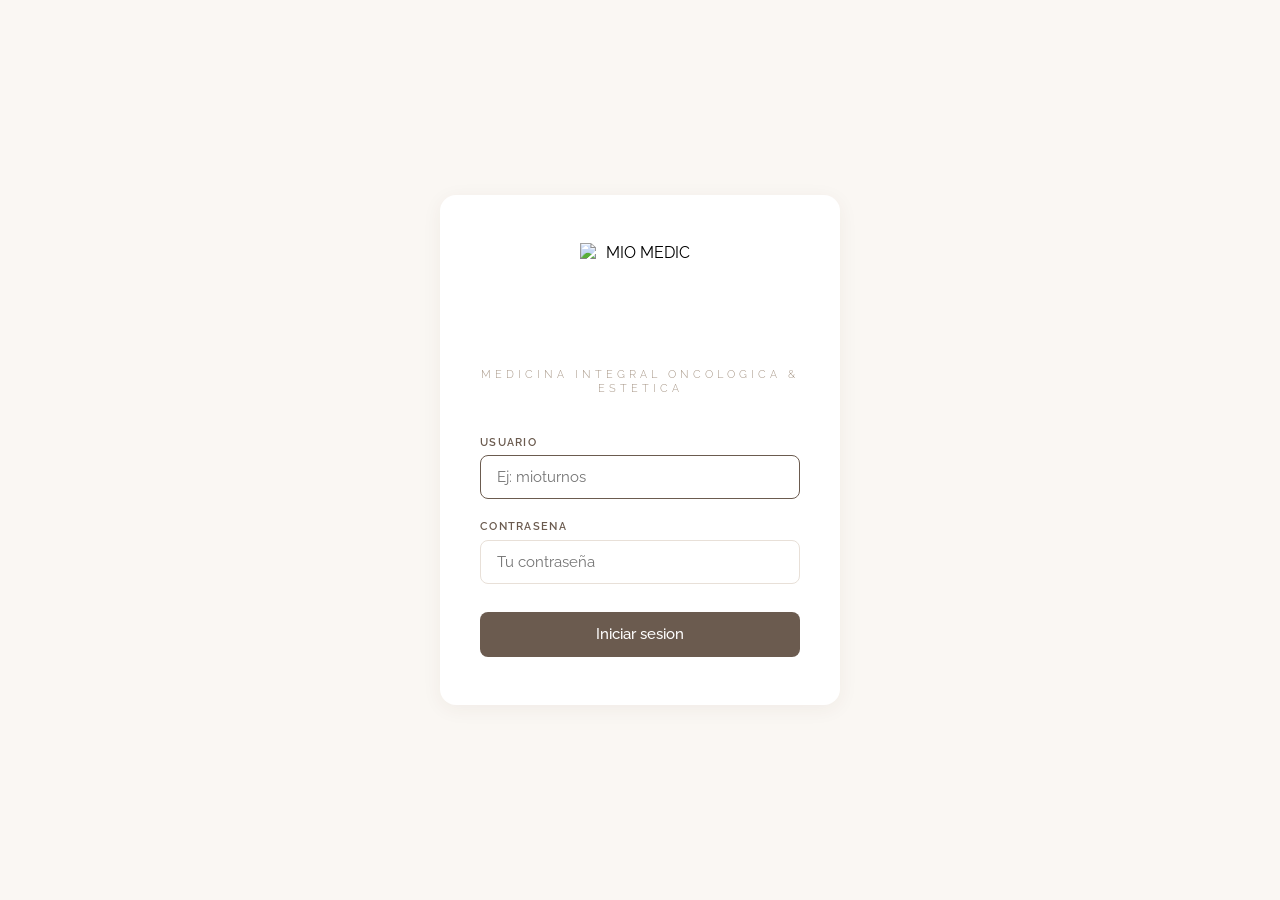
==== frontend/login.html @ 312e315e "feat(ui): Sprint 1 — bloqueadores de accesibilidad, seguridad y UX Fixes críticos derivados del anál" ====
<!DOCTYPE html>
<html lang="es">
<head>
  <meta charset="UTF-8"/>
  <meta name="viewport" content="width=device-width, initial-scale=1.0"/>
  <meta name="theme-color" content="#FAF7F3"/>
  <title>MIO MEDIC — Iniciar sesion</title>
  <link rel="preconnect" href="https://fonts.googleapis.com">
  <link rel="stylesheet" href="https://fonts.googleapis.com/css2?family=Raleway:wght@200;300;400;500;600;700&display=swap">
  <style>
    *, *::before, *::after { box-sizing: border-box; margin: 0; padding: 0; }
    body {
      font-family: 'Raleway', sans-serif;
      background: #FAF7F3;
      min-height: 100vh;
      display: flex;
      align-items: center;
      justify-content: center;
    }
    .login-card {
      background: #fff;
      border-radius: 16px;
      box-shadow: 0 4px 20px rgba(80,55,40,.06);
      padding: 3rem 2.5rem;
      width: 100%;
      max-width: 400px;
      text-align: center;
    }
    .login-logo {
      width: 120px; height: 120px;
      margin: 0 auto .25rem;
      object-fit: contain;
      display: block;
    }
    .login-subtitle {
      font-size: .7rem;
      font-weight: 300;
      letter-spacing: .25rem;
      color: #A89888;
      text-transform: uppercase;
      margin-bottom: 2.5rem;
    }
    .form-group {
      margin-bottom: 1.25rem;
      text-align: left;
    }
    .form-group label {
      display: block;
      font-size: .7rem;
      font-weight: 600;
      letter-spacing: .08rem;
      text-transform: uppercase;
      color: #6B5B4F;
      margin-bottom: .4rem;
    }
    .form-group input {
      width: 100%;
      padding: .75rem 1rem;
      border: 1px solid #E8E0D8;
      border-radius: 8px;
      font-family: inherit;
      font-size: .95rem;
      outline: none;
      transition: border-color .2s;
    }
    .form-group input:focus {
      border-color: #6B5B4F;
    }
    .btn-login {
      width: 100%;
      padding: .85rem;
      background: #6B5B4F;
      color: #fff;
      border: none;
      border-radius: 8px;
      font-family: inherit;
      font-size: .95rem;
      font-weight: 500;
      cursor: pointer;
      margin-top: .5rem;
      transition: background .2s;
    }
    .btn-login:hover { background: #5A4A3E; }
    .error-msg {
      color: #c0392b;
      font-size: .8rem;
      margin-top: 1rem;
      display: none;
    }
  </style>
</head>
<body>
  <div class="login-card">
    <img class="login-logo" src="/static/img/logo.png" alt="MIO MEDIC" width="120" height="120"/>
    <div class="login-subtitle">Medicina Integral Oncologica & Estetica</div>
    <form id="login-form">
      <div class="form-group">
        <label>Usuario</label>
        <input type="text" id="username" autocomplete="username" placeholder="Ej: mioturnos" autofocus/>
      </div>
      <div class="form-group">
        <label>Contrasena</label>
        <input type="password" id="password" autocomplete="current-password" placeholder="Tu contraseña"/>
      </div>
      <div class="form-group" id="totp-group" style="display:none;">
        <label>Codigo de verificacion (2FA)</label>
        <input type="text" id="totp_code" inputmode="numeric" pattern="[0-9]*" maxlength="6" autocomplete="one-time-code" placeholder="6 digitos"/>
      </div>
      <button type="submit" class="btn-login">Iniciar sesion</button>
      <div class="error-msg" id="error-msg"></div>
    </form>
  </div>
  <script>
    // Si ya hay token, redirigir al inicio
    if (localStorage.getItem("token")) {
      window.location.href = "/";
    }

    document.getElementById("login-form").addEventListener("submit", async (e) => {
      e.preventDefault();
      const errEl = document.getElementById("error-msg");
      errEl.style.display = "none";

      const username = document.getElementById("username").value.trim();
      const password = document.getElementById("password").value;
      const totpInput = document.getElementById("totp_code");
      const totp_code = totpInput ? totpInput.value.trim() : "";

      if (!username || !password) {
        errEl.textContent = "Completa usuario y contrasena.";
        errEl.style.display = "block";
        return;
      }

      try {
        const body = { username, password };
        if (totp_code) body.totp_code = totp_code;
        const res = await fetch("/auth/login", {
          method: "POST",
          headers: { "Content-Type": "application/json" },
          body: JSON.stringify(body),
        });
        if (res.status === 429) {
          throw new Error("Demasiados intentos. Esperá unos minutos y reintentá.");
        }
        if (!res.ok) {
          const data = await res.json().catch(() => ({}));
          throw new Error(data.detail || "Error al iniciar sesion");
        }
        const data = await res.json();
        if (data.totp_required) {
          // La contraseña era correcta; falta el código TOTP.
          document.getElementById("totp-group").style.display = "block";
          totpInput.focus();
          errEl.textContent = "Ingresá el código de tu app de autenticación.";
          errEl.style.display = "block";
          return;
        }
        localStorage.setItem("token", data.access_token);
        if (data.refresh_token) localStorage.setItem("refresh_token", data.refresh_token);
        localStorage.setItem("user", JSON.stringify(data.user));
        window.location.href = "/";
      } catch (err) {
        errEl.textContent = err.message;
        errEl.style.display = "block";
      }
    });
  </script>
</body>
</html>
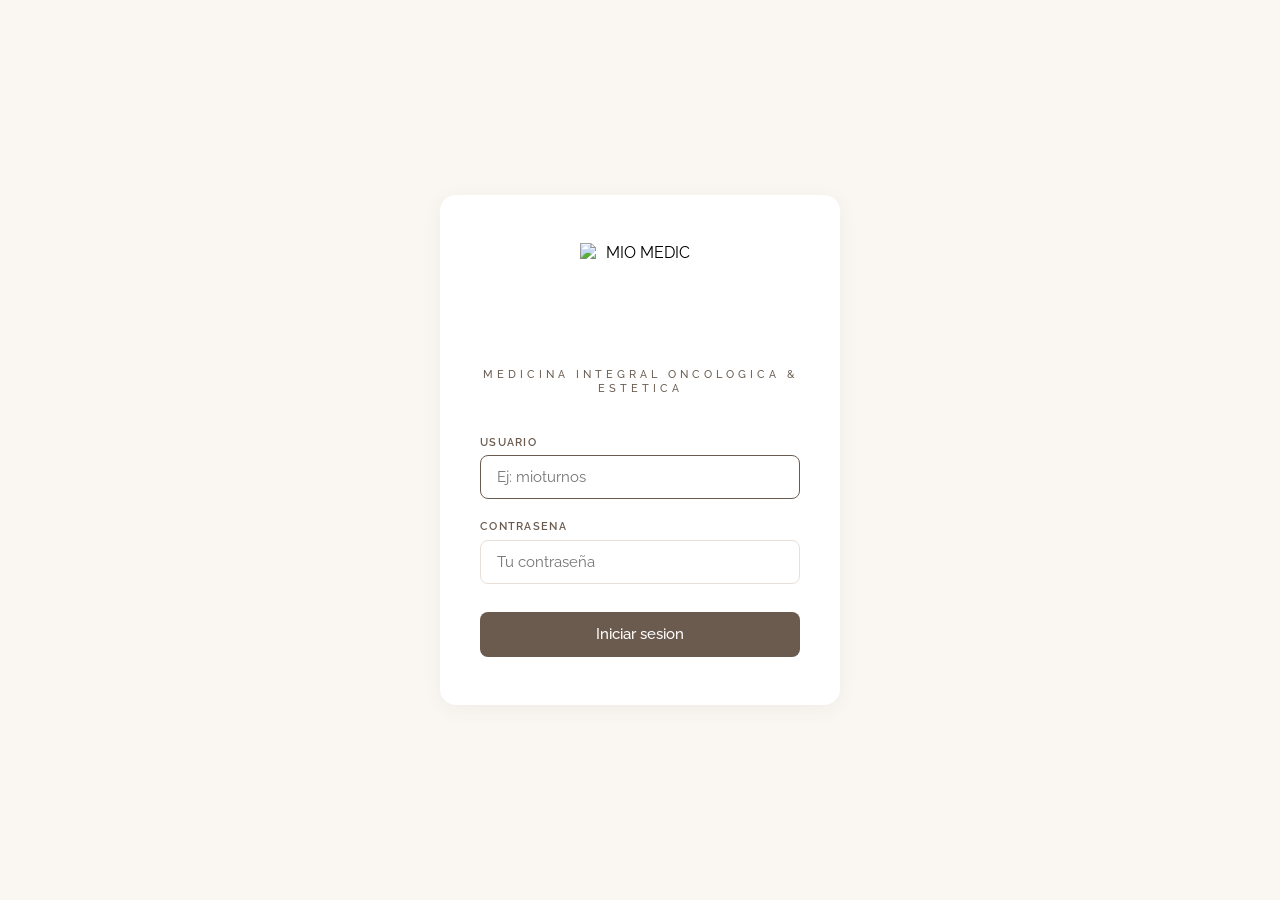
==== commit 32286778: "feat(a11y): Sprint 2 — foco visible, reduced-motion, ARIA en forms y toasts Continuación del análisi" ====
--- a/frontend/login.html
+++ b/frontend/login.html
@@ -34,9 +34,9 @@
     }
     .login-subtitle {
       font-size: .7rem;
-      font-weight: 300;
+      font-weight: 500;
       letter-spacing: .25rem;
-      color: #A89888;
+      color: #6B5F53;
       text-transform: uppercase;
       margin-bottom: 2.5rem;
     }
@@ -110,61 +110,6 @@
       <div class="error-msg" id="error-msg"></div>
     </form>
   </div>
-  <script>
-    // Si ya hay token, redirigir al inicio
-    if (localStorage.getItem("token")) {
-      window.location.href = "/";
-    }
-
-    document.getElementById("login-form").addEventListener("submit", async (e) => {
-      e.preventDefault();
-      const errEl = document.getElementById("error-msg");
-      errEl.style.display = "none";
-
-      const username = document.getElementById("username").value.trim();
-      const password = document.getElementById("password").value;
-      const totpInput = document.getElementById("totp_code");
-      const totp_code = totpInput ? totpInput.value.trim() : "";
-
-      if (!username || !password) {
-        errEl.textContent = "Completa usuario y contrasena.";
-        errEl.style.display = "block";
-        return;
-      }
-
-      try {
-        const body = { username, password };
-        if (totp_code) body.totp_code = totp_code;
-        const res = await fetch("/auth/login", {
-          method: "POST",
-          headers: { "Content-Type": "application/json" },
-          body: JSON.stringify(body),
-        });
-        if (res.status === 429) {
-          throw new Error("Demasiados intentos. Esperá unos minutos y reintentá.");
-        }
-        if (!res.ok) {
-          const data = await res.json().catch(() => ({}));
-          throw new Error(data.detail || "Error al iniciar sesion");
-        }
-        const data = await res.json();
-        if (data.totp_required) {
-          // La contraseña era correcta; falta el código TOTP.
-          document.getElementById("totp-group").style.display = "block";
-          totpInput.focus();
-          errEl.textContent = "Ingresá el código de tu app de autenticación.";
-          errEl.style.display = "block";
-          return;
-        }
-        localStorage.setItem("token", data.access_token);
-        if (data.refresh_token) localStorage.setItem("refresh_token", data.refresh_token);
-        localStorage.setItem("user", JSON.stringify(data.user));
-        window.location.href = "/";
-      } catch (err) {
-        errEl.textContent = err.message;
-        errEl.style.display = "block";
-      }
-    });
-  </script>
+  <script src="/static/js/login.js?v=1"></script>
 </body>
 </html>
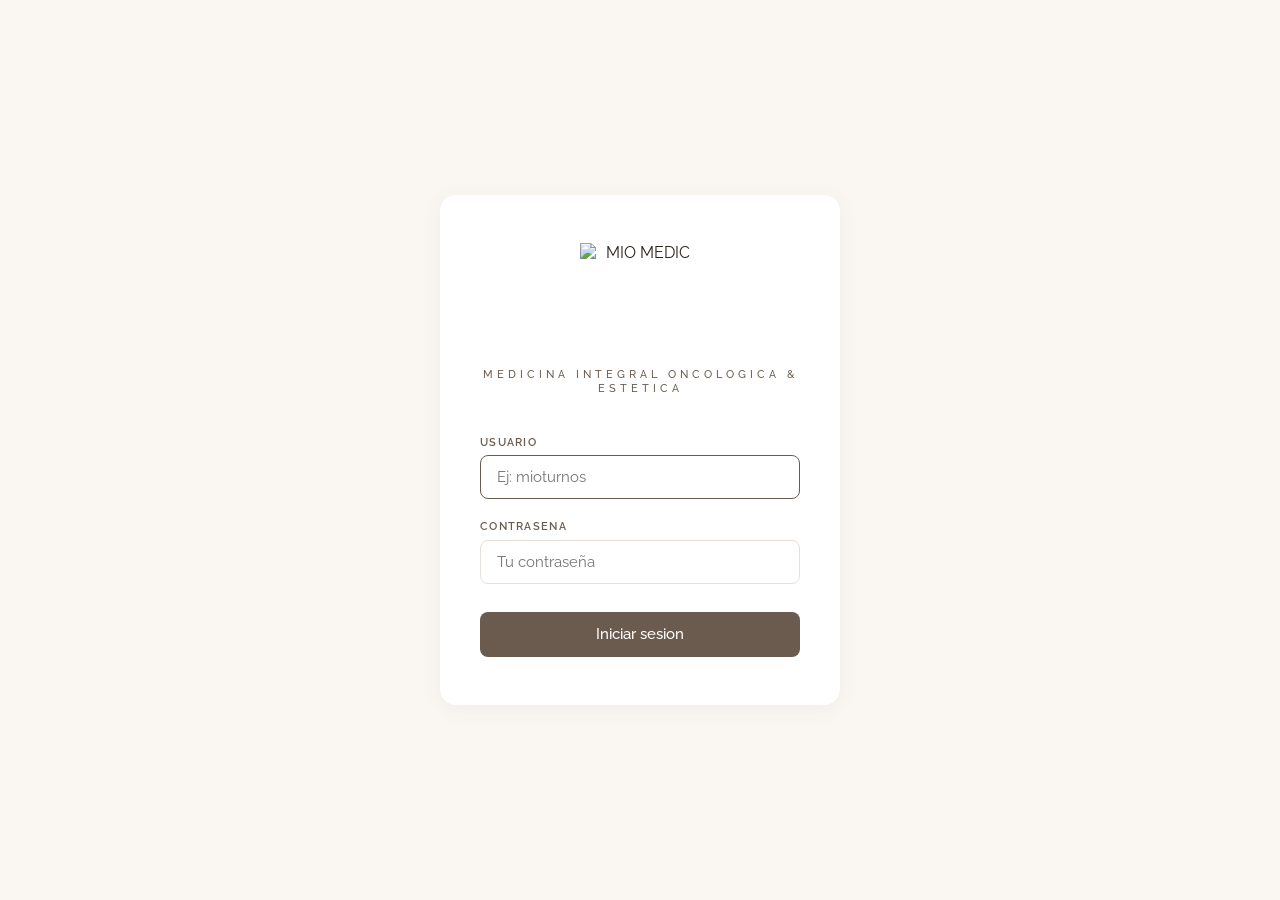
==== commit c81946cd: "feat(ui): dark mode (auto + override manual, CSP-friendly) Implementa tema oscuro siguiendo prefers-" ====
--- a/frontend/login.html
+++ b/frontend/login.html
@@ -5,22 +5,65 @@
   <meta name="viewport" content="width=device-width, initial-scale=1.0"/>
   <meta name="theme-color" content="#FAF7F3"/>
   <title>MIO MEDIC — Iniciar sesion</title>
+  <script src="/static/js/theme.js?v=1"></script>
   <link rel="preconnect" href="https://fonts.googleapis.com">
   <link rel="stylesheet" href="https://fonts.googleapis.com/css2?family=Raleway:wght@200;300;400;500;600;700&display=swap">
   <style>
+    :root {
+      --lg-bg: #FAF7F3;
+      --lg-surface: #FFFFFF;
+      --lg-text: #2B241E;
+      --lg-label: #6B5B4F;
+      --lg-muted: #6B5F53;
+      --lg-border: #E8E0D8;
+      --lg-primary: #6B5B4F;
+      --lg-primary-hover: #5A4A3E;
+      --lg-shadow: 0 4px 20px rgba(80,55,40,.06);
+      --lg-error: #c0392b;
+      color-scheme: light;
+    }
+    @media (prefers-color-scheme: dark) {
+      :root:not([data-theme="light"]) {
+        --lg-bg: #1A1614;
+        --lg-surface: #26211C;
+        --lg-text: #F0EAE0;
+        --lg-label: #C8BAA8;
+        --lg-muted: #9E9080;
+        --lg-border: #3A332C;
+        --lg-primary: #7A6857;
+        --lg-primary-hover: #8A7866;
+        --lg-shadow: 0 4px 20px rgba(0,0,0,.4);
+        --lg-error: #D88585;
+        color-scheme: dark;
+      }
+    }
+    [data-theme="dark"] {
+      --lg-bg: #1A1614;
+      --lg-surface: #26211C;
+      --lg-text: #F0EAE0;
+      --lg-label: #C8BAA8;
+      --lg-muted: #9E9080;
+      --lg-border: #3A332C;
+      --lg-primary: #7A6857;
+      --lg-primary-hover: #8A7866;
+      --lg-shadow: 0 4px 20px rgba(0,0,0,.4);
+      --lg-error: #D88585;
+      color-scheme: dark;
+    }
     *, *::before, *::after { box-sizing: border-box; margin: 0; padding: 0; }
     body {
       font-family: 'Raleway', sans-serif;
-      background: #FAF7F3;
+      background: var(--lg-bg);
+      color: var(--lg-text);
       min-height: 100vh;
       display: flex;
       align-items: center;
       justify-content: center;
     }
     .login-card {
-      background: #fff;
+      background: var(--lg-surface);
       border-radius: 16px;
-      box-shadow: 0 4px 20px rgba(80,55,40,.06);
+      box-shadow: var(--lg-shadow);
       padding: 3rem 2.5rem;
       width: 100%;
       max-width: 400px;
@@ -36,7 +79,7 @@
       font-size: .7rem;
       font-weight: 500;
       letter-spacing: .25rem;
-      color: #6B5F53;
+      color: var(--lg-muted);
       text-transform: uppercase;
       margin-bottom: 2.5rem;
     }
@@ -50,13 +93,15 @@
       font-weight: 600;
       letter-spacing: .08rem;
       text-transform: uppercase;
-      color: #6B5B4F;
+      color: var(--lg-label);
       margin-bottom: .4rem;
     }
     .form-group input {
       width: 100%;
       padding: .75rem 1rem;
-      border: 1px solid #E8E0D8;
+      background: var(--lg-surface);
+      color: var(--lg-text);
+      border: 1px solid var(--lg-border);
       border-radius: 8px;
       font-family: inherit;
       font-size: .95rem;
@@ -64,12 +109,12 @@
       transition: border-color .2s;
     }
     .form-group input:focus {
-      border-color: #6B5B4F;
+      border-color: var(--lg-primary);
     }
     .btn-login {
       width: 100%;
       padding: .85rem;
-      background: #6B5B4F;
+      background: var(--lg-primary);
       color: #fff;
       border: none;
       border-radius: 8px;
@@ -80,9 +125,9 @@
       margin-top: .5rem;
       transition: background .2s;
     }
-    .btn-login:hover { background: #5A4A3E; }
+    .btn-login:hover { background: var(--lg-primary-hover); }
     .error-msg {
-      color: #c0392b;
+      color: var(--lg-error);
       font-size: .8rem;
       margin-top: 1rem;
       display: none;
